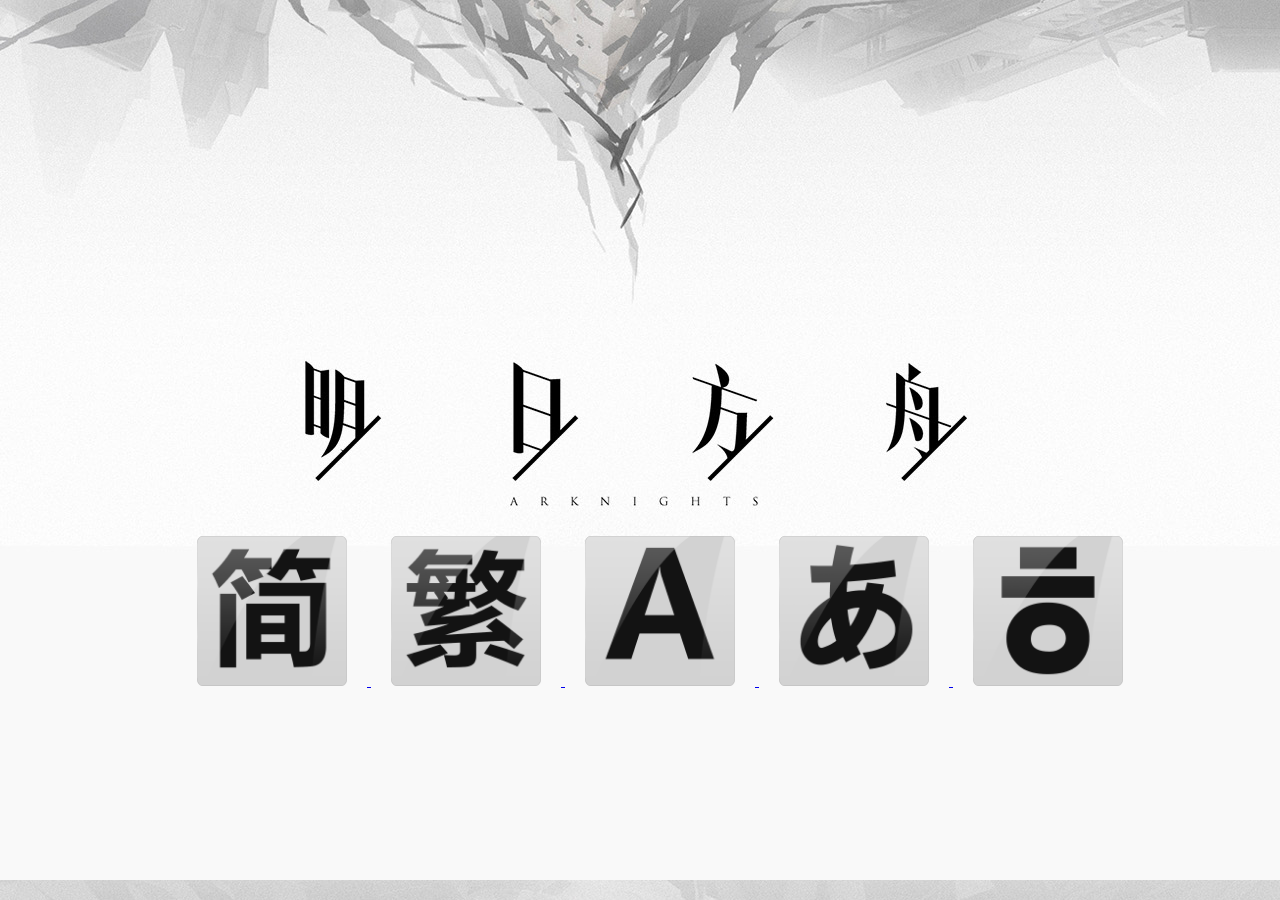
==== index.html @ d537ee05 "test" ====
<!doctype html>
<html>
<head>
<meta charset="utf-8">
<link href="css/index.min.css" rel="stylesheet" type="text/css" />
<script src="js/index.min.js"></script>
<script>
function imgOn1(){
	document.getElementById("hans").src="assets/images/zh-hans_on.png"
}
function imgOff1(){
	document.getElementById("hans").src="assets/images/zh-hans_off.png"
}
function imgOn2(){
	document.getElementById("hant").src="assets/images/zh-hant_on.png"
}
function imgOff2(){
	document.getElementById("hant").src="assets/images/zh-hant_off.png"
}
function imgOn3(){
	document.getElementById("en").src="assets/images/en_on.png"
}
function imgOff3(){
	document.getElementById("en").src="assets/images/en_off.png"
}
function imgOn4(){
	document.getElementById("ja").src="assets/images/ja_on.png"
}
function imgOff4(){
	document.getElementById("ja").src="assets/images/ja_off.png"
}
function imgOn5(){
	document.getElementById("ko").src="assets/images/ko_on.png"
}
function imgOff5(){
	document.getElementById("ko").src="assets/images/ko_off.png"
}
	</script>
<title>Arknights Wiki</title>
</head>

<body background="assets/images/index-background.jpg">
	<div>
		<ul>
			<li>
				<a href="zh-hans/index.html">
					<img id="hans" onmouseover="imgOn1()" onmouseout="imgOff1()" src="assets/images/zh-hans_off.png" width="150px" height="150px">
				</a>
			</li>
			<li>
				<a href="zh-hant/index.html">
					<img id="hant" onmouseover="imgOn2()" onmouseout="imgOff2()" src="assets/images/zh-hant_off.png" width="150px" height="150px">
				</a>
			</li>
			<li>
				<a href="en/index.html">
					<img id="en" onmouseover="imgOn3()" onmouseout="imgOff3()" src="assets/images/en_off.png" width="150px" height="150px">
				</a>
			</li>
			<li>
				<a href="ja/index.html">
					<img id="ja" onmouseover="imgOn4()" onmouseout="imgOff4()" src="assets/images/ja_off.png" width="150px" height="150px">
				</a>
			</li>
			<li>
				<a href="ko/index.html">
					<img id="ko" onmouseover="imgOn5()" onmouseout="imgOff5()" src="assets/images/ko_off.png" width="150px" height="150px">
				</a>
			</li>
		</ul>
	</div>
</body>
</html>
---- css/index.min.css ----
@charset "utf-8";
/* CSS Document */
body {
	background-position: center -200px;
}
div {
	display: flex;
	justify-content: center;
}
ul {
	position: absolute;
	top:520px;
}
li {
	list-style-type:none;
	display: inline;
}
img {
	margin: 0px 20px
}
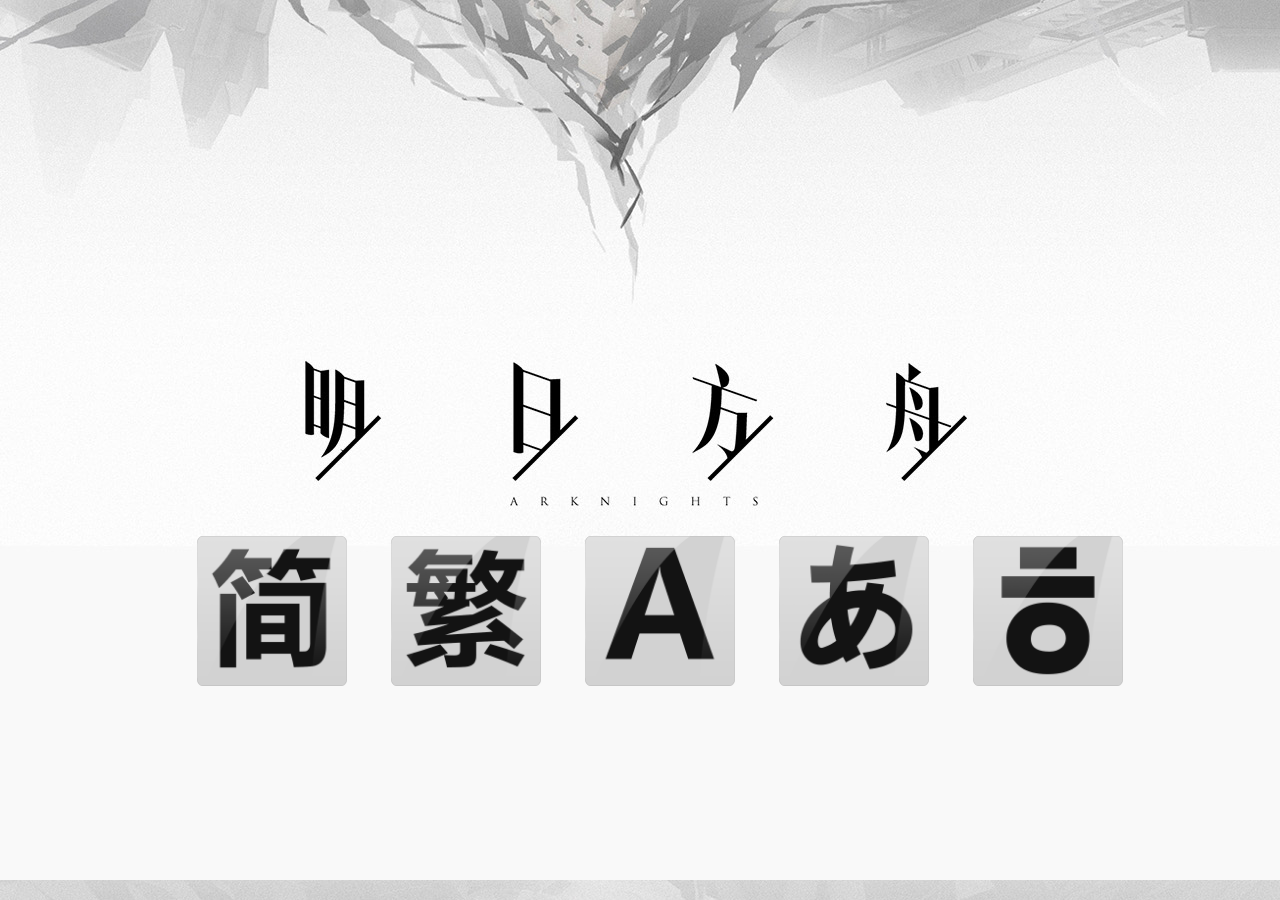
==== commit 88b6ebf3: "update zh-hans index" ====
--- a/index.html
+++ b/index.html
@@ -2,70 +2,91 @@
 <html>
 <head>
 <meta charset="utf-8">
+<link rel="canonical" href="" />
+<meta property="og:locale" content="zh_CN" />
+<meta property="og:locale" content="en_US" />
+<meta property="og:locale" content="ja_JP" />
+<meta property="og:locale" content="ko_KR" />
+<meta property="og:type" content="website" />
+<meta property="og:title" content="Arknight Wiki" />
+<meta property="og:url" content="" />
+<meta property="og:site_name" content="Arknights Wiki" />
 <link href="css/index.min.css" rel="stylesheet" type="text/css" />
-<script src="js/index.min.js"></script>
+<script src="js/jquery.min.js" type="text/javascript"></script>
 <script>
-function imgOn1(){
-	document.getElementById("hans").src="assets/images/zh-hans_on.png"
+function imgOver1(){
+	document.getElementById("hans").src="assets/images/zh-hans_on.png";
+	document.getElementById("welcome1").style.visibility="visible";
 }
-function imgOff1(){
-	document.getElementById("hans").src="assets/images/zh-hans_off.png"
+function imgOut1(){
+	document.getElementById("hans").src="assets/images/zh-hans_off.png";
+	document.getElementById("welcome1").style.visibility="hidden";
 }
-function imgOn2(){
-	document.getElementById("hant").src="assets/images/zh-hant_on.png"
+function imgOver2(){
+	document.getElementById("hant").src="assets/images/zh-hant_on.png";
+	document.getElementById("welcome2").style.visibility="visible";
 }
-function imgOff2(){
-	document.getElementById("hant").src="assets/images/zh-hant_off.png"
+function imgOut2(){
+	document.getElementById("hant").src="assets/images/zh-hant_off.png";
+	document.getElementById("welcome2").style.visibility="hidden";
 }
-function imgOn3(){
-	document.getElementById("en").src="assets/images/en_on.png"
+function imgOver3(){
+	document.getElementById("en").src="assets/images/en_on.png";
+	document.getElementById("welcome3").style.visibility="visible";
 }
-function imgOff3(){
-	document.getElementById("en").src="assets/images/en_off.png"
+function imgOut3(){
+	document.getElementById("en").src="assets/images/en_off.png";
+	document.getElementById("welcome3").style.visibility="hidden";
 }
-function imgOn4(){
-	document.getElementById("ja").src="assets/images/ja_on.png"
+function imgOver4(){
+	document.getElementById("ja").src="assets/images/ja_on.png";
+	document.getElementById("welcome4").style.visibility="visible";
 }
-function imgOff4(){
-	document.getElementById("ja").src="assets/images/ja_off.png"
+function imgOut4(){
+	document.getElementById("ja").src="assets/images/ja_off.png";
+	document.getElementById("welcome4").style.visibility="hidden";
 }
-function imgOn5(){
-	document.getElementById("ko").src="assets/images/ko_on.png"
+function imgOver5(){
+	document.getElementById("ko").src="assets/images/ko_on.png";
+	document.getElementById("welcome5").style.visibility="visible";
 }
-function imgOff5(){
-	document.getElementById("ko").src="assets/images/ko_off.png"
+function imgOut5(){
+	document.getElementById("ko").src="assets/images/ko_off.png";
+	document.getElementById("welcome5").style.visibility="hidden";
 }
-	</script>
+</script>
 <title>Arknights Wiki</title>
 </head>
 
 <body background="assets/images/index-background.jpg">
 	<div>
+		<font id="welcome1">欢迎来到明日方舟Wiki</font>
+		<font id="welcome2">歡迎來到明日方舟Wiki</font>
+		<font id="welcome3">Welcome to Arknights Wiki</font>
+		<font id="welcome4">明日方舟ウィキようこそ</font>
+		<font id="welcome5">명일방주 위키 오신 것을</font>
+	</div>
+<div>
 		<ul>
 			<li>
 				<a href="zh-hans/index.html">
-					<img id="hans" onmouseover="imgOn1()" onmouseout="imgOff1()" src="assets/images/zh-hans_off.png" width="150px" height="150px">
-				</a>
+					<img id="hans" onmouseover="imgOver1()" onmouseout="imgOut1()" src="assets/images/zh-hans_off.png" width="150px" height="150px"></a>
 			</li>
 			<li>
 				<a href="zh-hant/index.html">
-					<img id="hant" onmouseover="imgOn2()" onmouseout="imgOff2()" src="assets/images/zh-hant_off.png" width="150px" height="150px">
-				</a>
+					<img id="hant" onmouseover="imgOver2()" onmouseout="imgOut2()" src="assets/images/zh-hant_off.png" width="150px" height="150px"></a>
 			</li>
 			<li>
 				<a href="en/index.html">
-					<img id="en" onmouseover="imgOn3()" onmouseout="imgOff3()" src="assets/images/en_off.png" width="150px" height="150px">
-				</a>
+					<img id="en" onmouseover="imgOver3()" onmouseout="imgOut3()" src="assets/images/en_off.png" width="150px" height="150px"></a>
 			</li>
 			<li>
 				<a href="ja/index.html">
-					<img id="ja" onmouseover="imgOn4()" onmouseout="imgOff4()" src="assets/images/ja_off.png" width="150px" height="150px">
-				</a>
+					<img id="ja" onmouseover="imgOver4()" onmouseout="imgOut4()" src="assets/images/ja_off.png" width="150px" height="150px"></a>
 			</li>
 			<li>
 				<a href="ko/index.html">
-					<img id="ko" onmouseover="imgOn5()" onmouseout="imgOff5()" src="assets/images/ko_off.png" width="150px" height="150px">
-				</a>
+					<img id="ko" onmouseover="imgOver5()" onmouseout="imgOut5()" src="assets/images/ko_off.png" width="150px" height="150px"></a>
 			</li>
 		</ul>
 	</div>
--- a/css/index.min.css
+++ b/css/index.min.css
@@ -1,12 +1,38 @@
 @charset "utf-8";
 /* CSS Document */
 body {
+	background-image: url(../assets/images/index-background.jpg);
 	background-position: center -200px;
 }
 div {
 	display: flex;
 	justify-content: center;
 }
+font{
+	position: absolute;
+	top:200px;
+	font-family: "Microsoft YaHei";
+	font-weight: bold;
+	font-size: 100px;
+	color: #1C1C1C;
+	opacity: 0.9;
+	visibility: hidden;
+	/*animation-name: fade;
+	animation-duration: 2s;
+	animation-iteration-count:infinite;
+	-webkit-animation-name: fade;
+	-webkit-animation-duration: 2s;
+	-webkit-animation-iteration-count:infinite;
+}
+@keyframes fade
+{
+	0%   {opacity: 0}
+	100% {opacity: 1}
+}
+@-webkit-ketframes fade {
+	0%   {opacity: 0}
+	100% {opacity: 1}
+*/}
 ul {
 	position: absolute;
 	top:520px;
